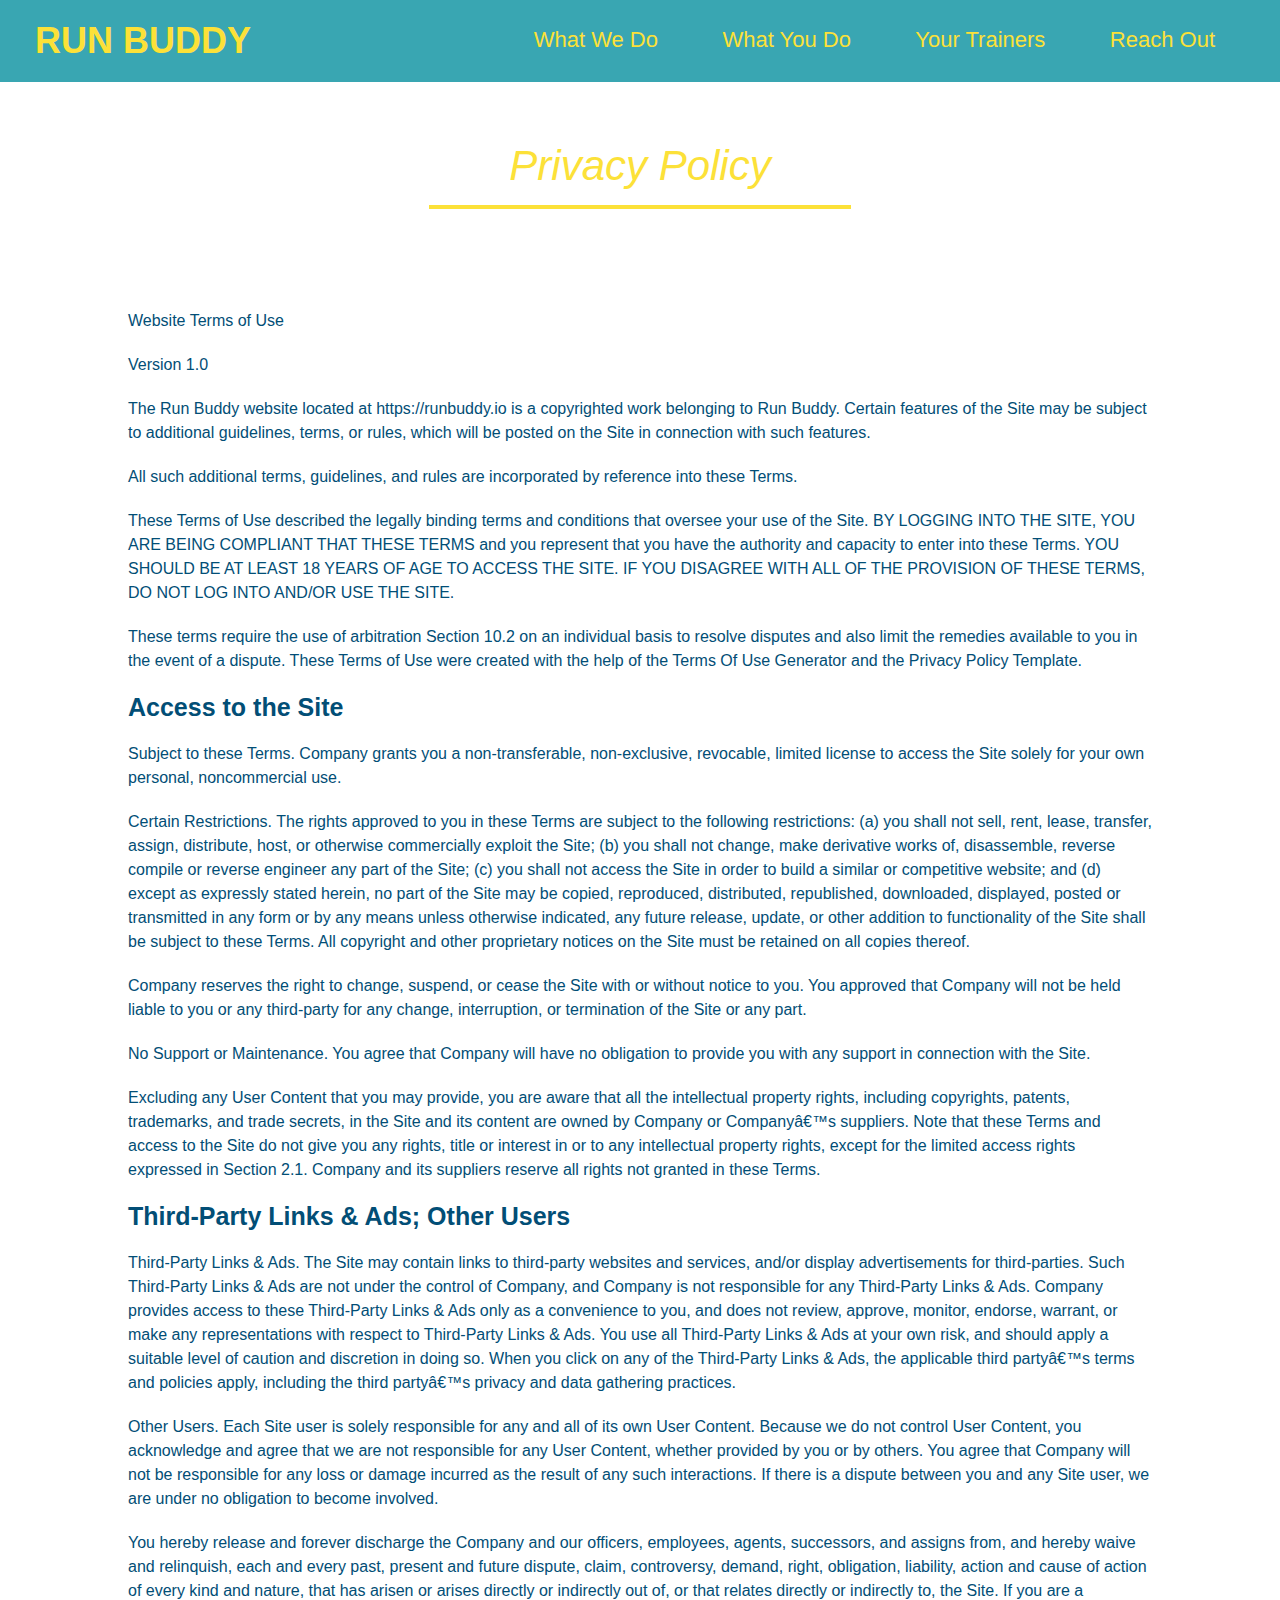
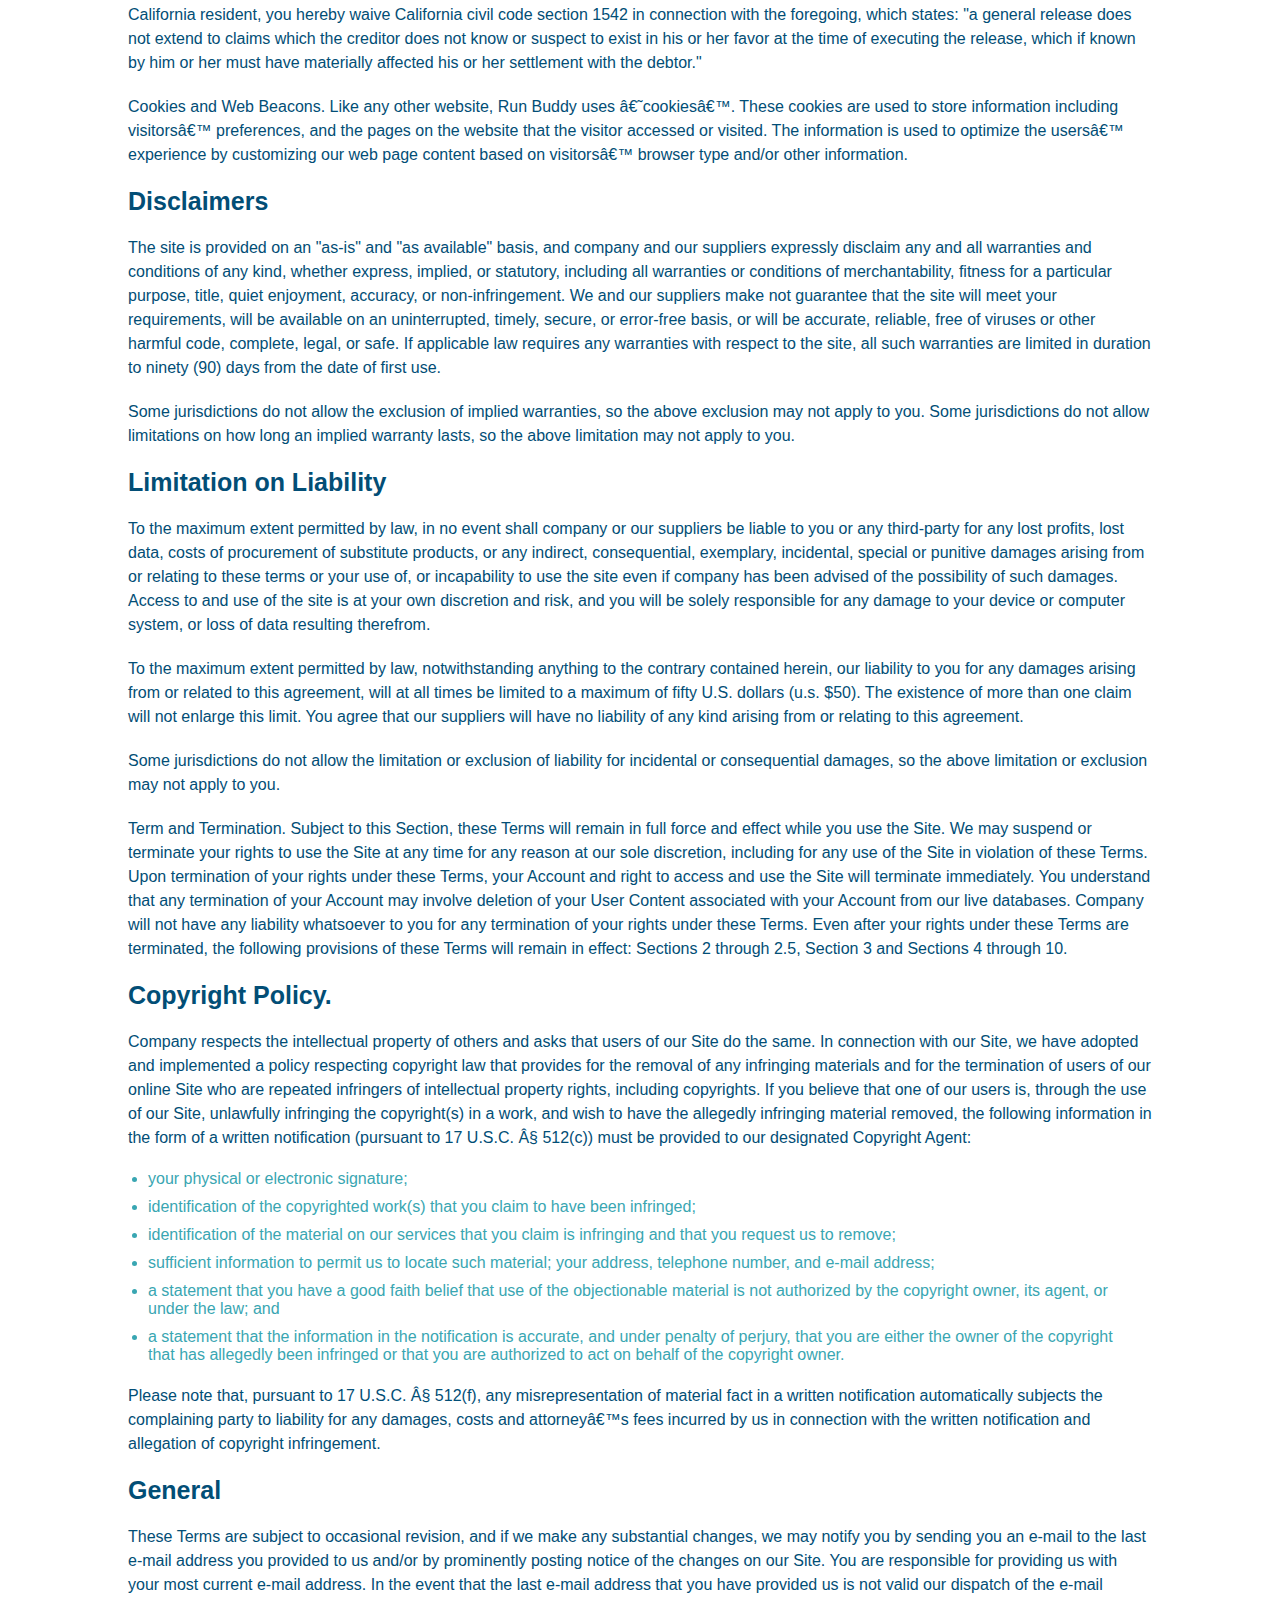
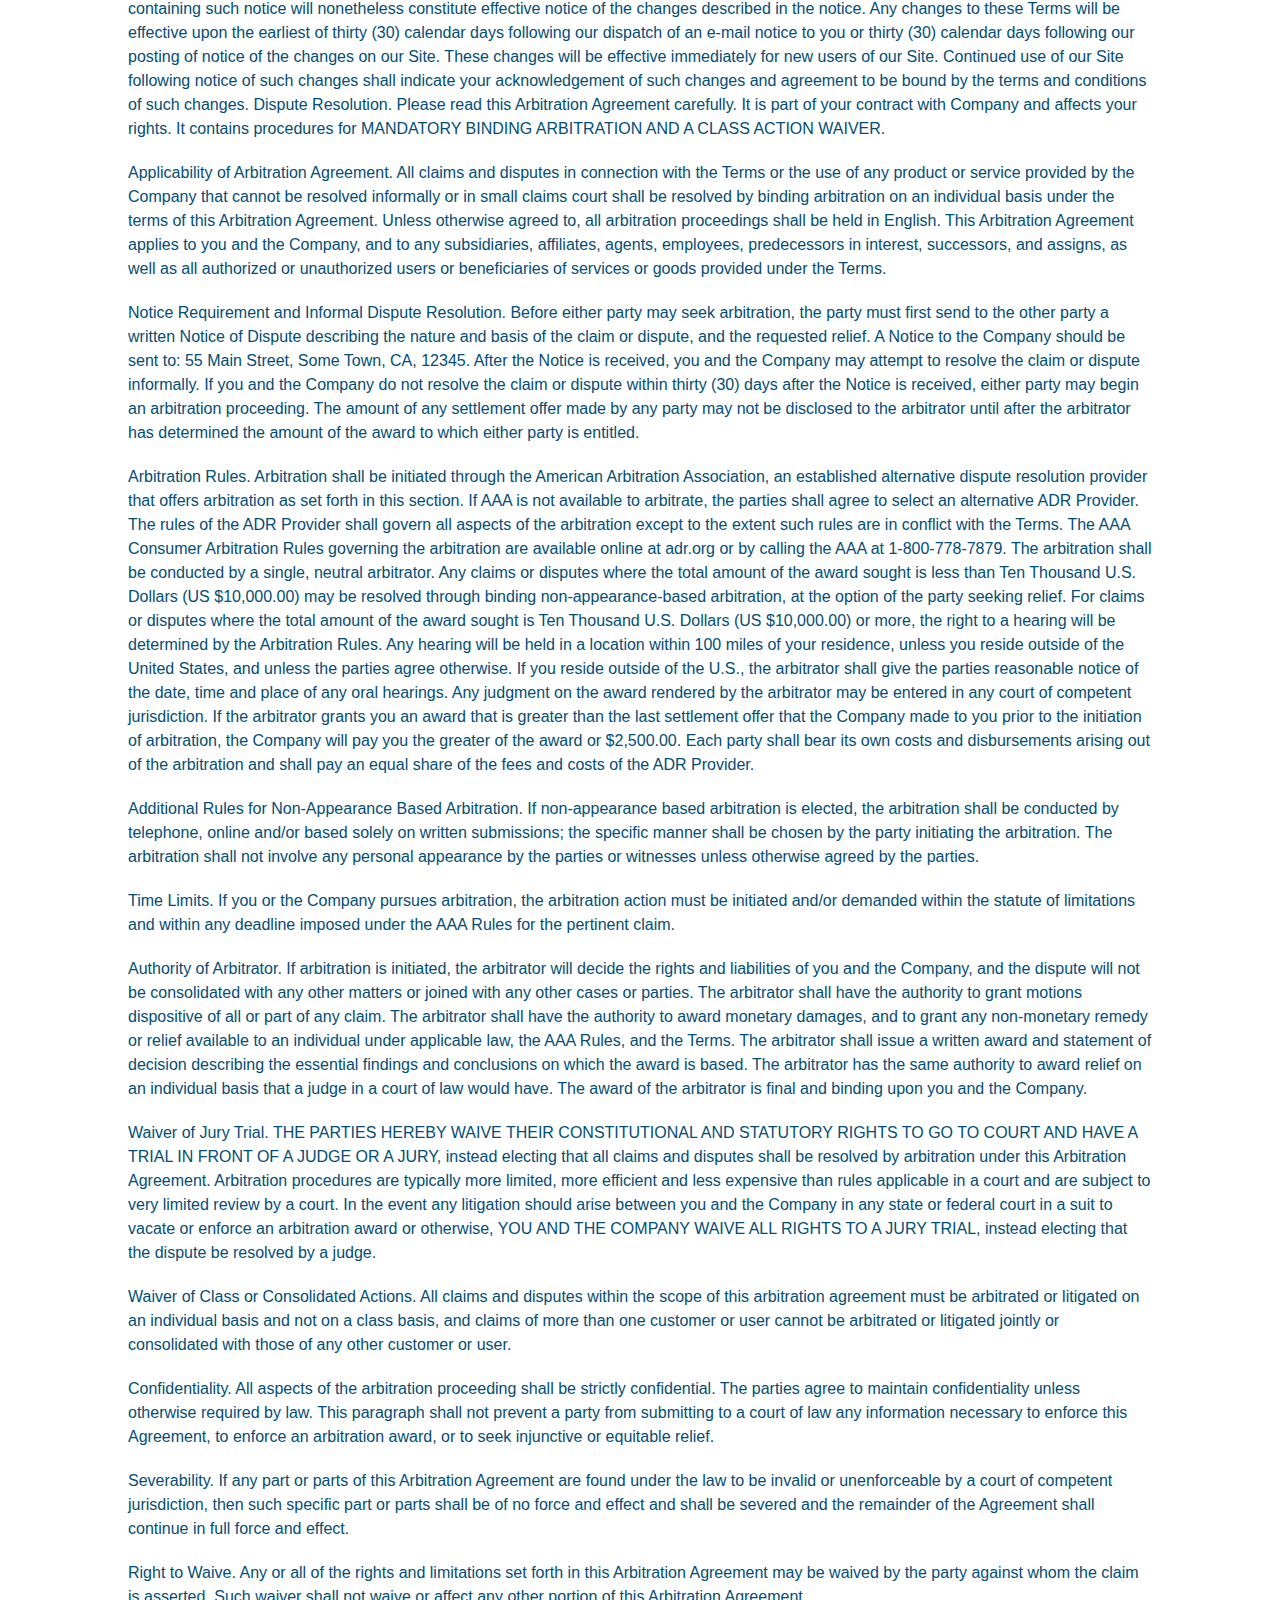
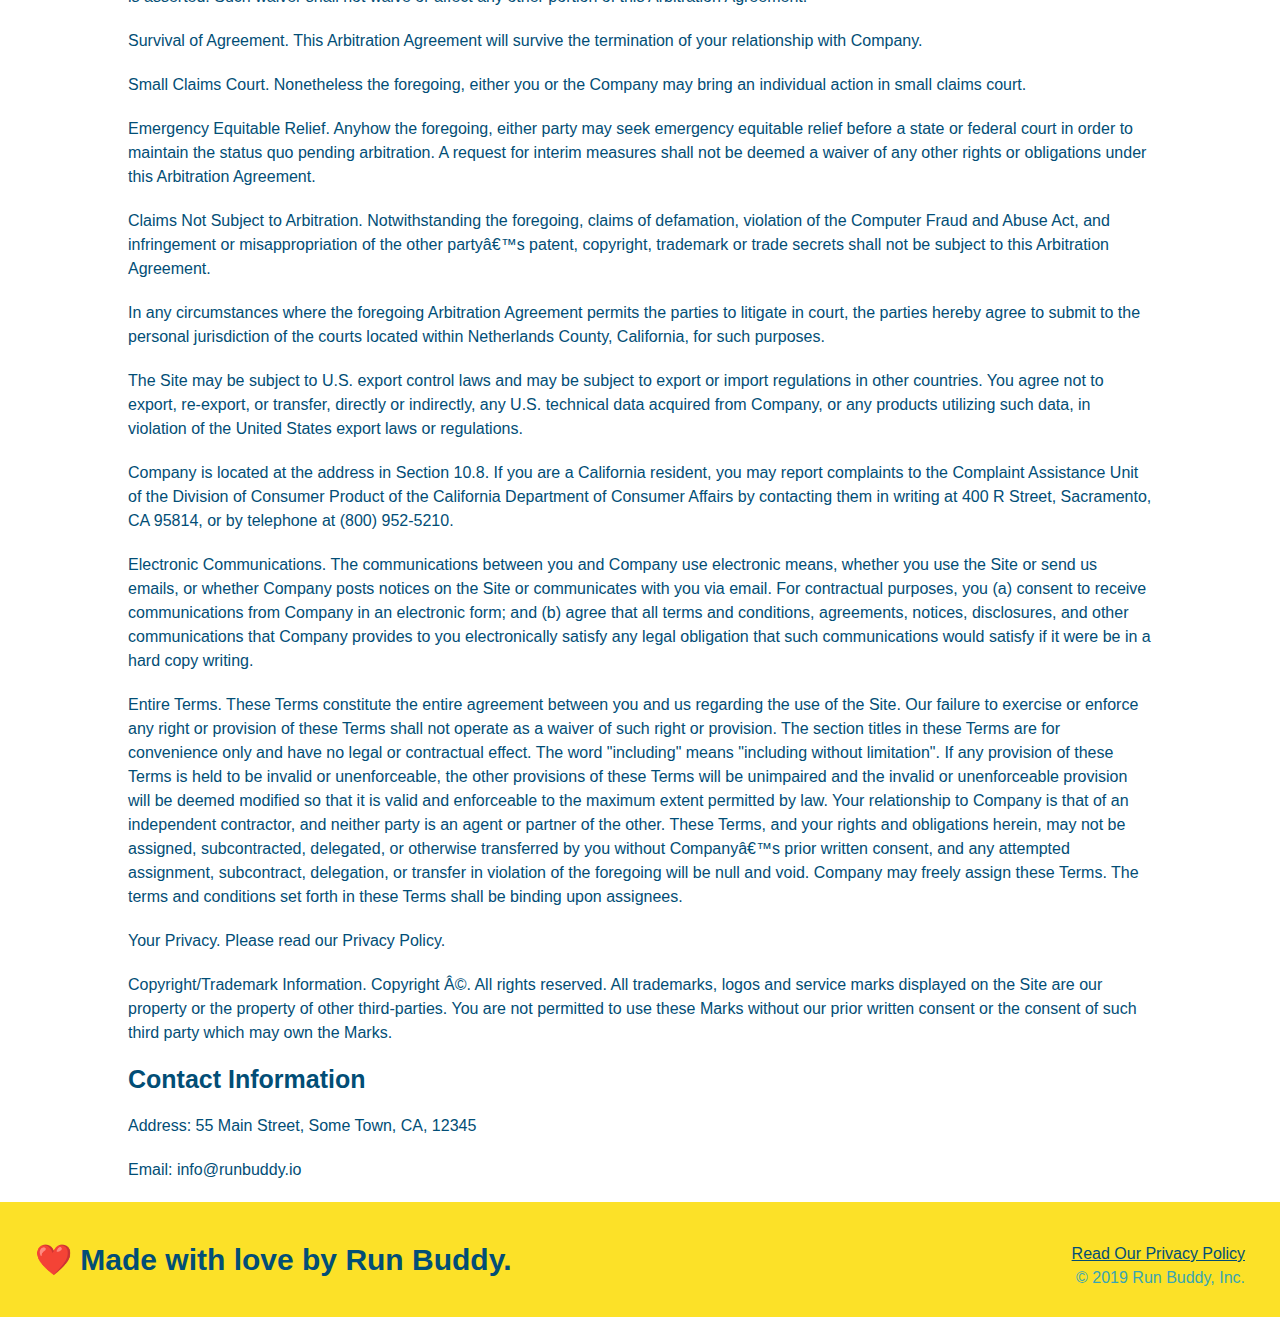
==== privacy-policy.html @ 35a227bb "Privacy Policy" ====
<!DOCTYPE html>
<html lang="en">
    <head>
        <meta charset="UTF-8" />
        <title>Privacy Policy - Run Buddy</title>
        <link rel="stylesheet" href="style.css" />
        <link rel="stylesheet" href="secondary-styles.css" />
        
    </head>
    <body>
        <header>
            <h1>
                <a href="/">RUN BUDDY</a>
            </h1>
            <nav>
                <!-- Unordered list element -->
                <ul>
                    <!-- List item element-->
                    <li>
                        <!-- Anchor element-->
                        <a href="./index.html#what-we-do">What We Do</a>
                    </li>
                    <li>
                        <a href="./index.html#what-you-do">What You Do</a>
                    </li>
                    <li>
                        <a href="./index.html#your-trainers">Your Trainers</a>
                    </li>
                    <li>
                        <a href="./index.html#reach-out">Reach Out</a>
                    </li>
                </ul>
            </nav>
        </header>

        <section class="hero">
           <h2 class="page-title">
               Privacy Policy
           </h2> 
        </section>

        <article class="secondary-content">
            <p>
                Website Terms of Use
              </p>
        
              <p>
                Version 1.0
              </p>
        
              <p>
                The Run Buddy website located at https://runbuddy.io is a copyrighted work belonging to Run Buddy. Certain
                features of the Site may be subject to additional guidelines, terms, or rules, which will be posted on the Site
                in connection with such features.
              </p>
        
              <p>
                All such additional terms, guidelines, and rules are incorporated by reference into these Terms.
              </p>
        
              <p>
                These Terms of Use described the legally binding terms and conditions that oversee your use of the Site. BY
                LOGGING INTO THE SITE, YOU ARE BEING COMPLIANT THAT THESE TERMS and you represent that you have the authority
                and capacity to enter into these Terms. YOU SHOULD BE AT LEAST 18 YEARS OF AGE TO ACCESS THE SITE. IF YOU
                DISAGREE WITH ALL OF THE PROVISION OF THESE TERMS, DO NOT LOG INTO AND/OR USE THE SITE.
              </p>
        
              <p>
                These terms require the use of arbitration Section 10.2 on an individual basis to resolve disputes and also
                limit the remedies available to you in the event of a dispute. These Terms of Use were created with the help of
                the Terms Of Use Generator and the Privacy Policy Template.
              </p>
        
              <h3>
                Access to the Site
              </h3>
        
              <p>
                Subject to these Terms. Company grants you a non-transferable, non-exclusive, revocable, limited license to
                access the Site solely for your own personal, noncommercial use.
              </p>
        
              <p>
                Certain Restrictions. The rights approved to you in these Terms are subject to the following restrictions: (a)
                you shall not sell, rent, lease, transfer, assign, distribute, host, or otherwise commercially exploit the Site;
                (b) you shall not change, make derivative works of, disassemble, reverse compile or reverse engineer any part of
                the Site; (c) you shall not access the Site in order to build a similar or competitive website; and (d) except
                as expressly stated herein, no part of the Site may be copied, reproduced, distributed, republished, downloaded,
                displayed, posted or transmitted in any form or by any means unless otherwise indicated, any future release,
                update, or other addition to functionality of the Site shall be subject to these Terms. All copyright and other
                proprietary notices on the Site must be retained on all copies thereof.
              </p>
        
              <p>
                Company reserves the right to change, suspend, or cease the Site with or without notice to you. You approved
                that Company will not be held liable to you or any third-party for any change, interruption, or termination of
                the Site or any part.
              </p>
        
              <p>
                No Support or Maintenance. You agree that Company will have no obligation to provide you with any support in
                connection with the Site.
              </p>
        
              <p>
                Excluding any User Content that you may provide, you are aware that all the intellectual property rights,
                including copyrights, patents, trademarks, and trade secrets, in the Site and its content are owned by Company
                or Companyâ€™s suppliers. Note that these Terms and access to the Site do not give you any rights, title or
                interest in or to any intellectual property rights, except for the limited access rights expressed in Section
                2.1. Company and its suppliers reserve all rights not granted in these Terms.
              </p>
        
              <h3>
                Third-Party Links & Ads; Other Users
              </h3>
        
              <p>
                Third-Party Links & Ads. The Site may contain links to third-party websites and services, and/or display
                advertisements for third-parties. Such Third-Party Links & Ads are not under the control of Company, and Company
                is not responsible for any Third-Party Links & Ads. Company provides access to these Third-Party Links & Ads
                only as a convenience to you, and does not review, approve, monitor, endorse, warrant, or make any
                representations with respect to Third-Party Links & Ads. You use all Third-Party Links & Ads at your own risk,
                and should apply a suitable level of caution and discretion in doing so. When you click on any of the
                Third-Party Links & Ads, the applicable third partyâ€™s terms and policies apply, including the third partyâ€™s
                privacy and data gathering practices.
              </p>
        
              <p>
                Other Users. Each Site user is solely responsible for any and all of its own User Content. Because we do not
                control User Content, you acknowledge and agree that we are not responsible for any User Content, whether
                provided by you or by others. You agree that Company will not be responsible for any loss or damage incurred as
                the result of any such interactions. If there is a dispute between you and any Site user, we are under no
                obligation to become involved.
              </p>
        
              <p>
                You hereby release and forever discharge the Company and our officers, employees, agents, successors, and
                assigns from, and hereby waive and relinquish, each and every past, present and future dispute, claim,
                controversy, demand, right, obligation, liability, action and cause of action of every kind and nature, that has
                arisen or arises directly or indirectly out of, or that relates directly or indirectly to, the Site. If you are
                a California resident, you hereby waive California civil code section 1542 in connection with the foregoing,
                which states: "a general release does not extend to claims which the creditor does not know or suspect to exist
                in his or her favor at the time of executing the release, which if known by him or her must have materially
                affected his or her settlement with the debtor."
              </p>
        
              <p>
                Cookies and Web Beacons. Like any other website, Run Buddy uses â€˜cookiesâ€™. These cookies are used to store
                information including visitorsâ€™ preferences, and the pages on the website that the visitor accessed or visited.
                The information is used to optimize the usersâ€™ experience by customizing our web page content based on visitorsâ€™
                browser type and/or other information.
              </p>
        
              <h3>
                Disclaimers
              </h3>
        
              <p>
                The site is provided on an "as-is" and "as available" basis, and company and our suppliers expressly disclaim
                any and all warranties and conditions of any kind, whether express, implied, or statutory, including all
                warranties or conditions of merchantability, fitness for a particular purpose, title, quiet enjoyment, accuracy,
                or non-infringement. We and our suppliers make not guarantee that the site will meet your requirements, will be
                available on an uninterrupted, timely, secure, or error-free basis, or will be accurate, reliable, free of
                viruses or other harmful code, complete, legal, or safe. If applicable law requires any warranties with respect
                to the site, all such warranties are limited in duration to ninety (90) days from the date of first use.
              </p>
        
              <p>
                Some jurisdictions do not allow the exclusion of implied warranties, so the above exclusion may not apply to
                you. Some jurisdictions do not allow limitations on how long an implied warranty lasts, so the above limitation
                may not apply to you.
              </p>
        
              <h3>
                Limitation on Liability
              </h3>
        
              <p>
                To the maximum extent permitted by law, in no event shall company or our suppliers be liable to you or any
                third-party for any lost profits, lost data, costs of procurement of substitute products, or any indirect,
                consequential, exemplary, incidental, special or punitive damages arising from or relating to these terms or
                your use of, or incapability to use the site even if company has been advised of the possibility of such
                damages. Access to and use of the site is at your own discretion and risk, and you will be solely responsible
                for any damage to your device or computer system, or loss of data resulting therefrom.
              </p>
        
              <p>
                To the maximum extent permitted by law, notwithstanding anything to the contrary contained herein, our liability
                to you for any damages arising from or related to this agreement, will at all times be limited to a maximum of
                fifty U.S. dollars (u.s. $50). The existence of more than one claim will not enlarge this limit. You agree that
                our suppliers will have no liability of any kind arising from or relating to this agreement.
              </p>
        
              <p>
                Some jurisdictions do not allow the limitation or exclusion of liability for incidental or consequential
                damages, so the above limitation or exclusion may not apply to you.
              </p>
        
              <p>
                Term and Termination. Subject to this Section, these Terms will remain in full force and effect while you use
                the Site. We may suspend or terminate your rights to use the Site at any time for any reason at our sole
                discretion, including for any use of the Site in violation of these Terms. Upon termination of your rights under
                these Terms, your Account and right to access and use the Site will terminate immediately. You understand that
                any termination of your Account may involve deletion of your User Content associated with your Account from our
                live databases. Company will not have any liability whatsoever to you for any termination of your rights under
                these Terms. Even after your rights under these Terms are terminated, the following provisions of these Terms
                will remain in effect: Sections 2 through 2.5, Section 3 and Sections 4 through 10.
              </p>
        
              <h3>
                Copyright Policy.
              </h3>
        
              <p>
                Company respects the intellectual property of others and asks that users of our Site do the same. In connection
                with our Site, we have adopted and implemented a policy respecting copyright law that provides for the removal
                of any infringing materials and for the termination of users of our online Site who are repeated infringers of
                intellectual property rights, including copyrights. If you believe that one of our users is, through the use of
                our Site, unlawfully infringing the copyright(s) in a work, and wish to have the allegedly infringing material
                removed, the following information in the form of a written notification (pursuant to 17 U.S.C. Â§ 512(c)) must
                be provided to our designated Copyright Agent:
              </p>
        
              <ul>
                <li>
                  your physical or electronic signature;
                </li>
                <li>
                  identification of the copyrighted work(s) that you claim to have been infringed;
                </li>
                <li>
                  identification of the material on our services that you claim is infringing and that you request us to remove;
                </li>
                <li>
                  sufficient information to permit us to locate such material; your address, telephone number, and e-mail
                  address;
                </li>
                <li>
                  a statement that you have a good faith belief that use of the objectionable material is not authorized by the
                  copyright owner, its agent, or under the law; and
                </li>
                <li>
                  a statement that the information in the notification is accurate, and under penalty of perjury, that you are
                  either the owner of the copyright that has allegedly been infringed or that you are authorized to act on
                  behalf of the copyright owner.
                </li>
              </ul>
        
              <p>
                Please note that, pursuant to 17 U.S.C. Â§ 512(f), any misrepresentation of material fact in a written
                notification automatically subjects the complaining party to liability for any damages, costs and attorneyâ€™s
                fees incurred by us in connection with the written notification and allegation of copyright infringement.
              </p>
        
              <h3>
                General
              </h3>
        
              <p>
                These Terms are subject to occasional revision, and if we make any substantial changes, we may notify you by
                sending you an e-mail to the last e-mail address you provided to us and/or by prominently posting notice of the
                changes on our Site. You are responsible for providing us with your most current e-mail address. In the event
                that the last e-mail address that you have provided us is not valid our dispatch of the e-mail containing such
                notice will nonetheless constitute effective notice of the changes described in the notice. Any changes to these
                Terms will be effective upon the earliest of thirty (30) calendar days following our dispatch of an e-mail
                notice to you or thirty (30) calendar days following our posting of notice of the changes on our Site. These
                changes will be effective immediately for new users of our Site. Continued use of our Site following notice of
                such changes shall indicate your acknowledgement of such changes and agreement to be bound by the terms and
                conditions of such changes. Dispute Resolution. Please read this Arbitration Agreement carefully. It is part of
                your contract with Company and affects your rights. It contains procedures for MANDATORY BINDING ARBITRATION AND
                A CLASS ACTION WAIVER.
              </p>
        
              <p>
                Applicability of Arbitration Agreement. All claims and disputes in connection with the Terms or the use of any
                product or service provided by the Company that cannot be resolved informally or in small claims court shall be
                resolved by binding arbitration on an individual basis under the terms of this Arbitration Agreement. Unless
                otherwise agreed to, all arbitration proceedings shall be held in English. This Arbitration Agreement applies to
                you and the Company, and to any subsidiaries, affiliates, agents, employees, predecessors in interest,
                successors, and assigns, as well as all authorized or unauthorized users or beneficiaries of services or goods
                provided under the Terms.
              </p>
        
              <p>
                Notice Requirement and Informal Dispute Resolution. Before either party may seek arbitration, the party must
                first send to the other party a written Notice of Dispute describing the nature and basis of the claim or
                dispute, and the requested relief. A Notice to the Company should be sent to: 55 Main Street, Some Town, CA,
                12345. After the Notice is received, you and the Company may attempt to resolve the claim or dispute informally.
                If you and the Company do not resolve the claim or dispute within thirty (30) days after the Notice is received,
                either party may begin an arbitration proceeding. The amount of any settlement offer made by any party may not
                be disclosed to the arbitrator until after the arbitrator has determined the amount of the award to which either
                party is entitled.
              </p>
        
              <p>
                Arbitration Rules. Arbitration shall be initiated through the American Arbitration Association, an established
                alternative dispute resolution provider that offers arbitration as set forth in this section. If AAA is not
                available to arbitrate, the parties shall agree to select an alternative ADR Provider. The rules of the ADR
                Provider shall govern all aspects of the arbitration except to the extent such rules are in conflict with the
                Terms. The AAA Consumer Arbitration Rules governing the arbitration are available online at adr.org or by
                calling the AAA at 1-800-778-7879. The arbitration shall be conducted by a single, neutral arbitrator. Any
                claims or disputes where the total amount of the award sought is less than Ten Thousand U.S. Dollars (US
                $10,000.00) may be resolved through binding non-appearance-based arbitration, at the option of the party seeking
                relief. For claims or disputes where the total amount of the award sought is Ten Thousand U.S. Dollars (US
                $10,000.00) or more, the right to a hearing will be determined by the Arbitration Rules. Any hearing will be
                held in a location within 100 miles of your residence, unless you reside outside of the United States, and
                unless the parties agree otherwise. If you reside outside of the U.S., the arbitrator shall give the parties
                reasonable notice of the date, time and place of any oral hearings. Any judgment on the award rendered by the
                arbitrator may be entered in any court of competent jurisdiction. If the arbitrator grants you an award that is
                greater than the last settlement offer that the Company made to you prior to the initiation of arbitration, the
                Company will pay you the greater of the award or $2,500.00. Each party shall bear its own costs and
                disbursements arising out of the arbitration and shall pay an equal share of the fees and costs of the ADR
                Provider.
              </p>
        
              <p>
                Additional Rules for Non-Appearance Based Arbitration. If non-appearance based arbitration is elected, the
                arbitration shall be conducted by telephone, online and/or based solely on written submissions; the specific
                manner shall be chosen by the party initiating the arbitration. The arbitration shall not involve any personal
                appearance by the parties or witnesses unless otherwise agreed by the parties.
              </p>
        
              <p>
                Time Limits. If you or the Company pursues arbitration, the arbitration action must be initiated and/or demanded
                within the statute of limitations and within any deadline imposed under the AAA Rules for the pertinent claim.
              </p>
        
              <p>
                Authority of Arbitrator. If arbitration is initiated, the arbitrator will decide the rights and liabilities of
                you and the Company, and the dispute will not be consolidated with any other matters or joined with any other
                cases or parties. The arbitrator shall have the authority to grant motions dispositive of all or part of any
                claim. The arbitrator shall have the authority to award monetary damages, and to grant any non-monetary remedy
                or relief available to an individual under applicable law, the AAA Rules, and the Terms. The arbitrator shall
                issue a written award and statement of decision describing the essential findings and conclusions on which the
                award is based. The arbitrator has the same authority to award relief on an individual basis that a judge in a
                court of law would have. The award of the arbitrator is final and binding upon you and the Company.
              </p>
        
              <p>
                Waiver of Jury Trial. THE PARTIES HEREBY WAIVE THEIR CONSTITUTIONAL AND STATUTORY RIGHTS TO GO TO COURT AND HAVE
                A TRIAL IN FRONT OF A JUDGE OR A JURY, instead electing that all claims and disputes shall be resolved by
                arbitration under this Arbitration Agreement. Arbitration procedures are typically more limited, more efficient
                and less expensive than rules applicable in a court and are subject to very limited review by a court. In the
                event any litigation should arise between you and the Company in any state or federal court in a suit to vacate
                or enforce an arbitration award or otherwise, YOU AND THE COMPANY WAIVE ALL RIGHTS TO A JURY TRIAL, instead
                electing that the dispute be resolved by a judge.
              </p>
        
              <p>
                Waiver of Class or Consolidated Actions. All claims and disputes within the scope of this arbitration agreement
                must be arbitrated or litigated on an individual basis and not on a class basis, and claims of more than one
                customer or user cannot be arbitrated or litigated jointly or consolidated with those of any other customer or
                user.
              </p>
        
              <p>
                Confidentiality. All aspects of the arbitration proceeding shall be strictly confidential. The parties agree to
                maintain confidentiality unless otherwise required by law. This paragraph shall not prevent a party from
                submitting to a court of law any information necessary to enforce this Agreement, to enforce an arbitration
                award, or to seek injunctive or equitable relief.
              </p>
        
              <p>
                Severability. If any part or parts of this Arbitration Agreement are found under the law to be invalid or
                unenforceable by a court of competent jurisdiction, then such specific part or parts shall be of no force and
                effect and shall be severed and the remainder of the Agreement shall continue in full force and effect.
              </p>
        
              <p>
                Right to Waive. Any or all of the rights and limitations set forth in this Arbitration Agreement may be waived
                by the party against whom the claim is asserted. Such waiver shall not waive or affect any other portion of this
                Arbitration Agreement.
              </p>
        
              <p>
                Survival of Agreement. This Arbitration Agreement will survive the termination of your relationship with
                Company.
              </p>
        
              <p>
                Small Claims Court. Nonetheless the foregoing, either you or the Company may bring an individual action in small
                claims court.
              </p>
        
              <p>
                Emergency Equitable Relief. Anyhow the foregoing, either party may seek emergency equitable relief before a
                state or federal court in order to maintain the status quo pending arbitration. A request for interim measures
                shall not be deemed a waiver of any other rights or obligations under this Arbitration Agreement.
              </p>
        
              <p>
                Claims Not Subject to Arbitration. Notwithstanding the foregoing, claims of defamation, violation of the
                Computer Fraud and Abuse Act, and infringement or misappropriation of the other partyâ€™s patent, copyright,
                trademark or trade secrets shall not be subject to this Arbitration Agreement.
              </p>
        
              <p>
                In any circumstances where the foregoing Arbitration Agreement permits the parties to litigate in court, the
                parties hereby agree to submit to the personal jurisdiction of the courts located within Netherlands County,
                California, for such purposes.
              </p>
        
              <p>
                The Site may be subject to U.S. export control laws and may be subject to export or import regulations in other
                countries. You agree not to export, re-export, or transfer, directly or indirectly, any U.S. technical data
                acquired from Company, or any products utilizing such data, in violation of the United States export laws or
                regulations.
              </p>
        
              <p>
                Company is located at the address in Section 10.8. If you are a California resident, you may report complaints
                to the Complaint Assistance Unit of the Division of Consumer Product of the California Department of Consumer
                Affairs by contacting them in writing at 400 R Street, Sacramento, CA 95814, or by telephone at (800) 952-5210.
              </p>
        
              <p>
                Electronic Communications. The communications between you and Company use electronic means, whether you use the
                Site or send us emails, or whether Company posts notices on the Site or communicates with you via email. For
                contractual purposes, you (a) consent to receive communications from Company in an electronic form; and (b)
                agree that all terms and conditions, agreements, notices, disclosures, and other communications that Company
                provides to you electronically satisfy any legal obligation that such communications would satisfy if it were be
                in a hard copy writing.
              </p>
        
              <p>
                Entire Terms. These Terms constitute the entire agreement between you and us regarding the use of the Site. Our
                failure to exercise or enforce any right or provision of these Terms shall not operate as a waiver of such right
                or provision. The section titles in these Terms are for convenience only and have no legal or contractual
                effect. The word "including" means "including without limitation". If any provision of these Terms is held to be
                invalid or unenforceable, the other provisions of these Terms will be unimpaired and the invalid or
                unenforceable provision will be deemed modified so that it is valid and enforceable to the maximum extent
                permitted by law. Your relationship to Company is that of an independent contractor, and neither party is an
                agent or partner of the other. These Terms, and your rights and obligations herein, may not be assigned,
                subcontracted, delegated, or otherwise transferred by you without Companyâ€™s prior written consent, and any
                attempted assignment, subcontract, delegation, or transfer in violation of the foregoing will be null and void.
                Company may freely assign these Terms. The terms and conditions set forth in these Terms shall be binding upon
                assignees.
              </p>
        
              <p>
                Your Privacy. Please read our Privacy Policy.
              </p>
        
              <p>
                Copyright/Trademark Information. Copyright Â©. All rights reserved. All trademarks, logos and service marks
                displayed on the Site are our property or the property of other third-parties. You are not permitted to use
                these Marks without our prior written consent or the consent of such third party which may own the Marks.
              </p>
        
              <h3>
                Contact Information
              </h3>
        
              <p>
                Address: 55 Main Street, Some Town, CA, 12345
              </p>
        
              <p>
                Email: info@runbuddy.io
              </p>

        </article>

        <footer>
            <h2>❤️ Made with love by Run Buddy. </h2>
            <div>
                <a href="#">Read Our Privacy Policy</a><br />
                &copy; 2019 Run Buddy, Inc.
            </div>
        </footer>
    </body>
</html>
---- style.css ----
* {
    margin: 0;
    padding: 0;
    box-sizing: border-box;
}

body {
    /* more on this crazy alphanumerical value in a minute!*/
    color: #39a6b2;
    font-family: Helvetica, Arial,sans-serif;
}

/* apply styles to <header> */
header {
    padding: 20px 35px;
    background-color: #39a6b2;
}

header h1 {
    font-weight: bold;
    font-size: 36px;
    color: #fce138;
    margin: 0;
    display: inline;
}

header a {
    text-decoration: none;
    color: #fce138;
}

header nav {
    float: right;
    margin: 7px 0;
}

header nav ul li {
    display: inline;
}

header nav ul li a {
    margin: 0 30px;
    font-weight: lighter;
    font-size: 22px;
}

footer {
    background: #fce128;
    width: 100%;
    padding: 40px 35px;
}

footer h2 {
    display: inline;
    color: #024e76;
    font-size: 30px;
    margin: 0;
}

footer div {
    float: right;
    line-height: 1.5;
    text-align: right;
}

footer a {
    color: #024e76;
}

section {
    padding: 60px; 
} 
   
/* Hero Sytle Start*/
.hero { 
    background-image: url("../assets/images/hero-bg.jpg");
    height: 600px;
    background-size: cover;
    background-position: center;
    position: relative;
}
 /* Hero Style End*/

.hero-form  {
    color: #024e76;
    background-color: #fce138;
    padding: 20px;
    width: 500px;
    border: 3px solid #024e76;
    position: absolute;
    bottom: 120px;
    right: 140px;
}

.hero-form p {
    margin: 5px 0 15px 0;
}

.hero-form h3 {
    font-size: 24px;
    margin: 0;
}

.form-input {
    border: 1px solid #024e76;
    display: block;
    padding: 7px 15px;
    font-size: 16px;
    color: #024376;
    width: 100%;
    margin-bottom: 15px;
}

.hero-form label {
    margin: 0 5px;
}

.hero-form button {
    color: #fce138;
    background-color: #024e76;
    border: none;
    padding: 10px 20px;
    font-size: 16px;
}

.intro {
    text-align: center;
}

.intro p {
    line-height: 1.7;
    color: #39a6b2;
    width: 80%;
    font-size: 20px;
    margin: 0 auto;
}

.steps {
    text-align: center;
    background: #fce138;
}

.section-title {
    font-size: 55px;
    color: #024e76;
    margin-bottom: 35px;
    padding: 0 100px 20px 100px;
    display: inline-block;
    border-bottom: 3px solid;
}

.primary-border {
    border-color: #fce138;
}

.secondary-border {
    border-color: #39a6b2;
}

.steps div {
    margin-bottom: 80px;
}

.steps img {
    width: 15%;
    margin: 10px 0;
}

.steps h3 {
    color: #024e76;
    font-size: 46px;
    margin-top: 10px;
}

.steps p {
    color: #39a6b2;
    font-size: 23px;
}

.steps span {
    font-size: 38px;
}

.trainers {
    text-align: center;
}

.trainer {
    width: 900px;
    margin: 0 auto 30px auto;
    background: #024e76;
    color: #fce138;
    overflow: auto;
}

.trainer img {
    width: 35%;
    float: left;
}

.trainer-bio {
    padding: 35px;
    float: left;
    width: 65%;
}

.text-left {
    text-align: left;
}

.text-right {
    text-align: right;
}

.trainer-bio h3 {
    font-size: 32px;
    margin-bottom: 8px;
}

.trainer-bio h4 {
    font-weight: lighter;
    font-size: 26px;
    margin-bottom: 25px;
}

.trainer-bio p {
    font-size: 17px;
    line-height: 1.3;
}

/* REACH OUT STYLES START*/
.contact {
    text-align: center;
    background: #024e76;
}

.contact h2 {
    color: #fce138;
}

.contact-info iframe {
    width: 400px;
    height: 400px;
}

.contact-info div {
    width: 410px;
    display: inline-block;
    vertical-align: top;
    text-align: left;
    margin: 30px 0 0 60px;
    color: white;
}

.contact-info h3 {
    color: #fce138;
    font-size: 32px;
}

.contact-info p, 
.contact-info address {
    margin: 20px 0;
    line-height: 1.5;
    font-size: 20px;
    font-style: normal;
}

.contact-info a {
    color: #fce138;
}

/* REACH OUT STYLES END*/
---- secondary-styles.css ----
.hero {
    background-position: bottom;
    height: auto;
    text-align: center;
    margin-bottom: 40px;
}

.page-title {
   color: #fce138; 
   display: inline-block;
   border-bottom: 4px solid #fce138;
   padding: 0 80px 15px 80px;
   font-weight: normal;
   font-size: 42px;
   font-style: italic;
}

.secondary-content {
    width: 80%;
    margin: 0 auto;
    color: #024e76;
}

.secondary-content h3 {
    font-size: 25px;
    margin: 20px 0;
}

.secondary-content p {
    font-size: 16px;
    line-height: 1.5;
    margin: 20px 0;
}

.secondary-content ul {
    margin: 15px 20px;
}

.secondary-content li {
    color: #39a6b2;
    margin: 10px 0;
}
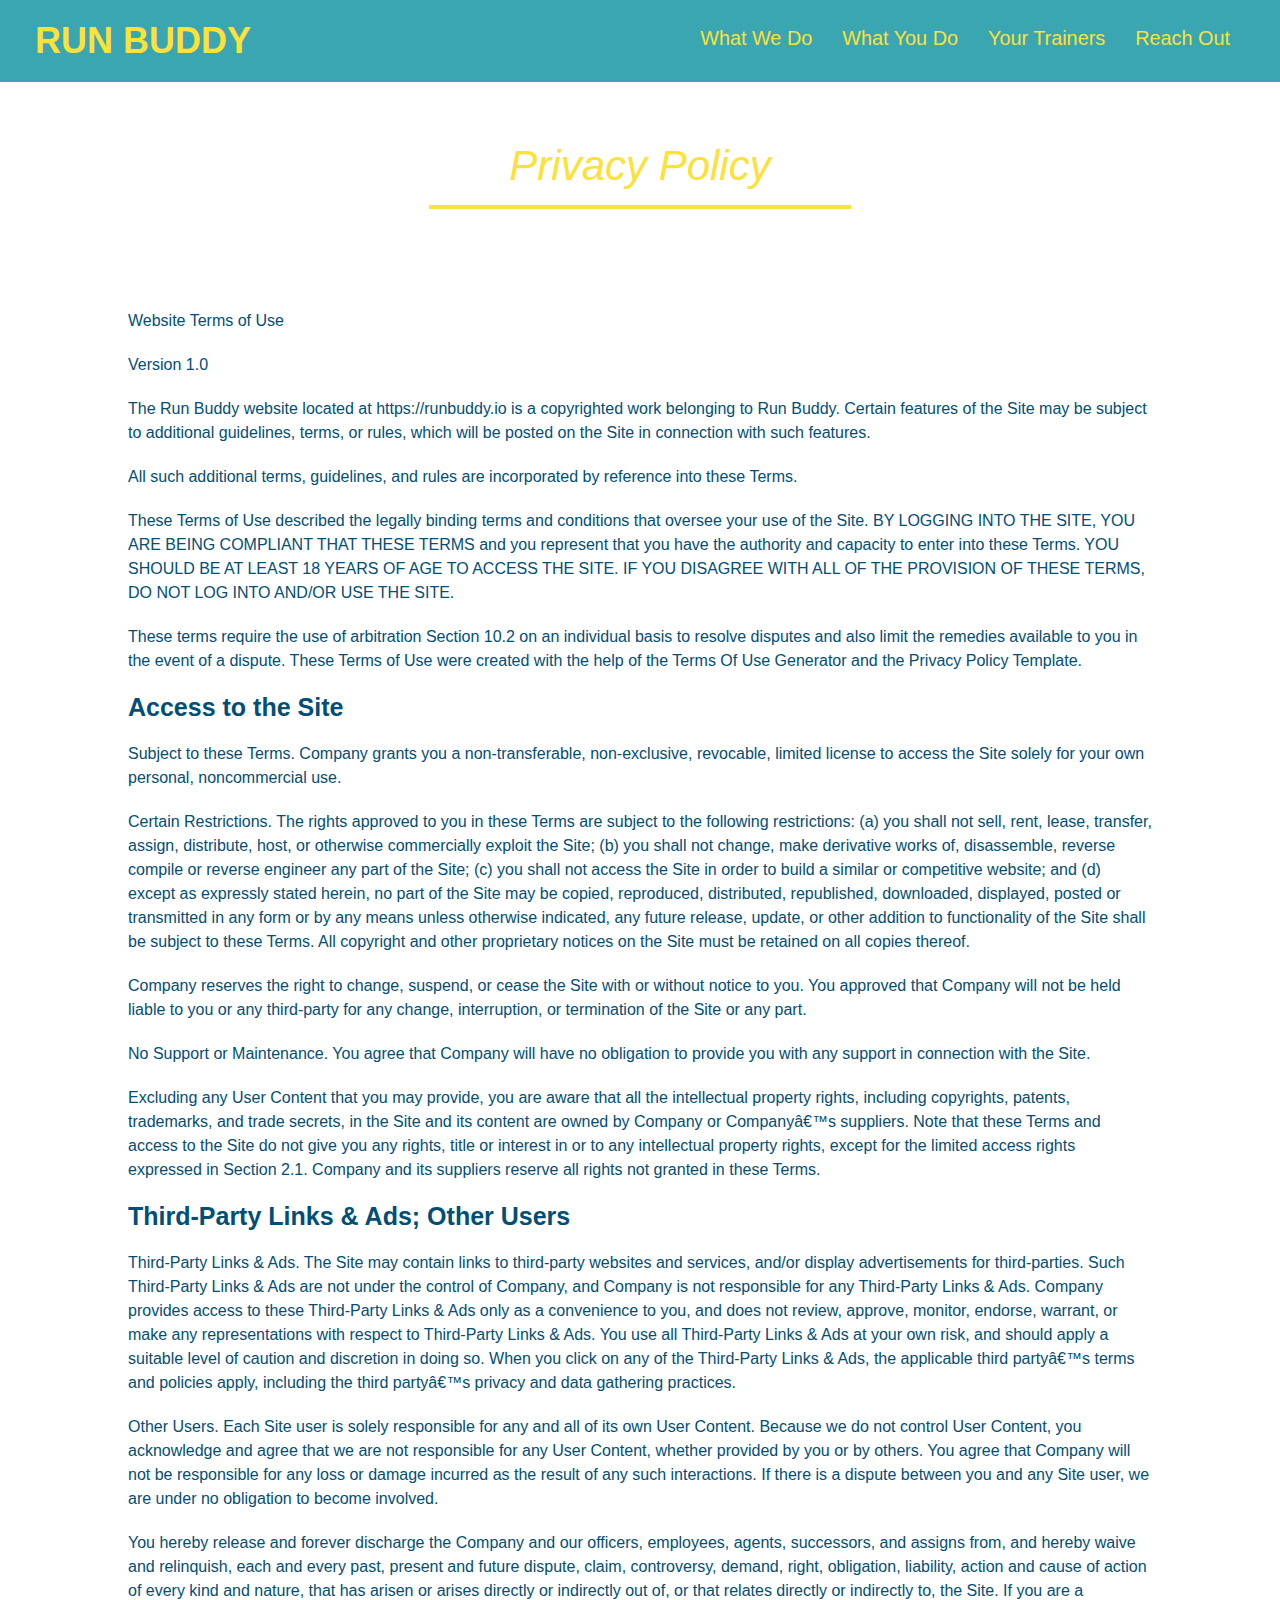
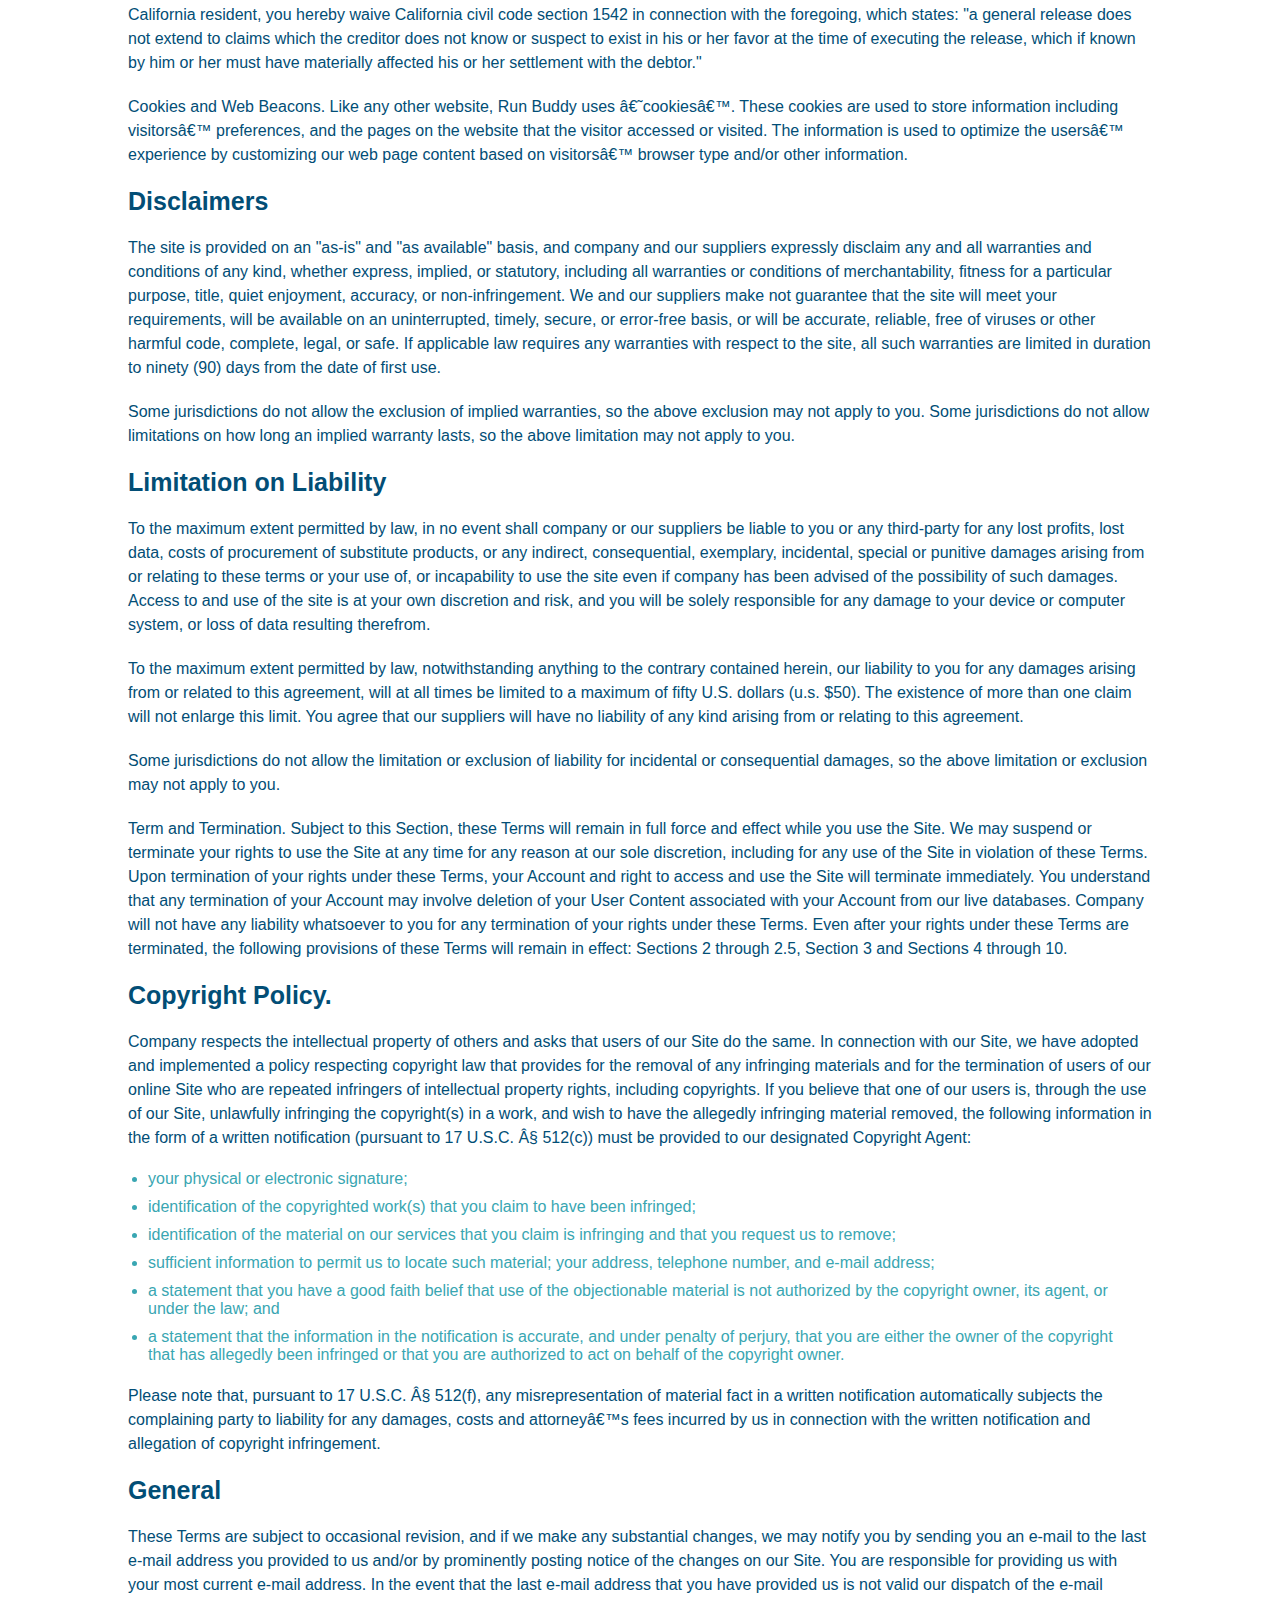
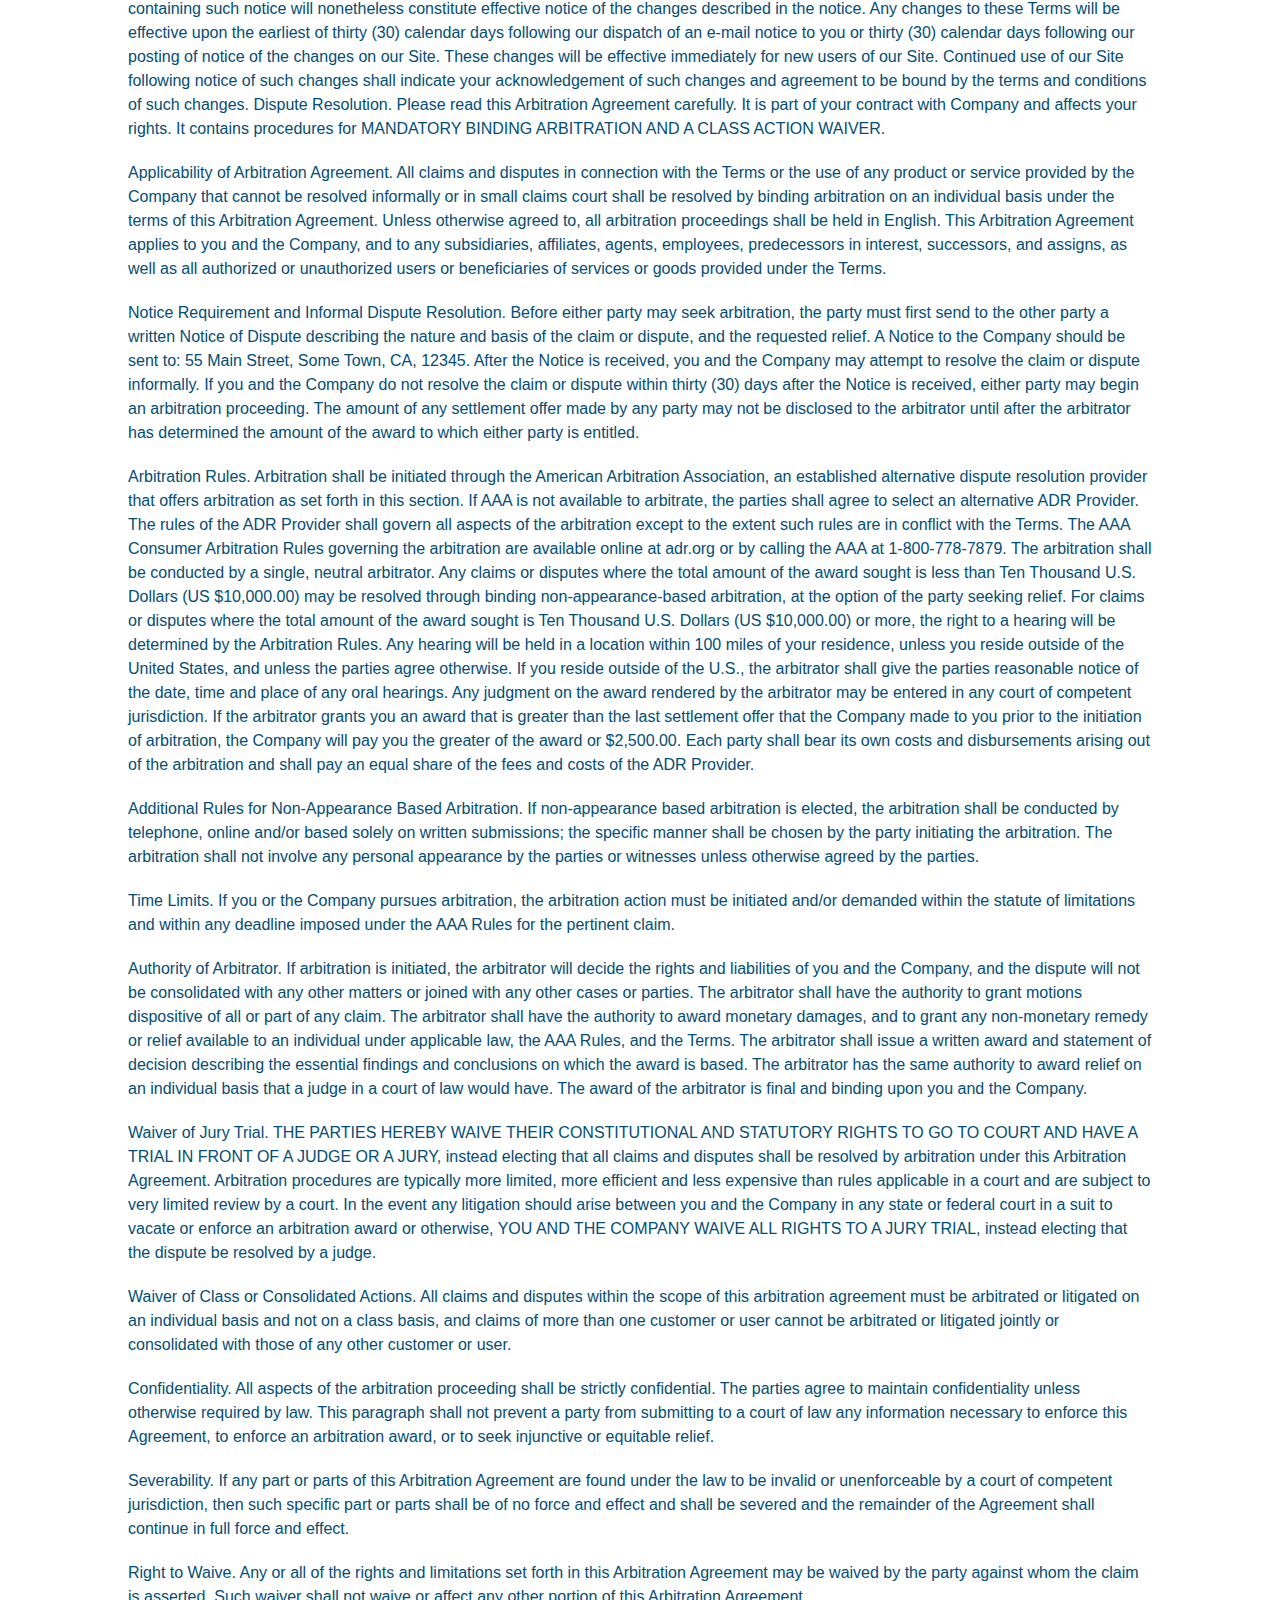
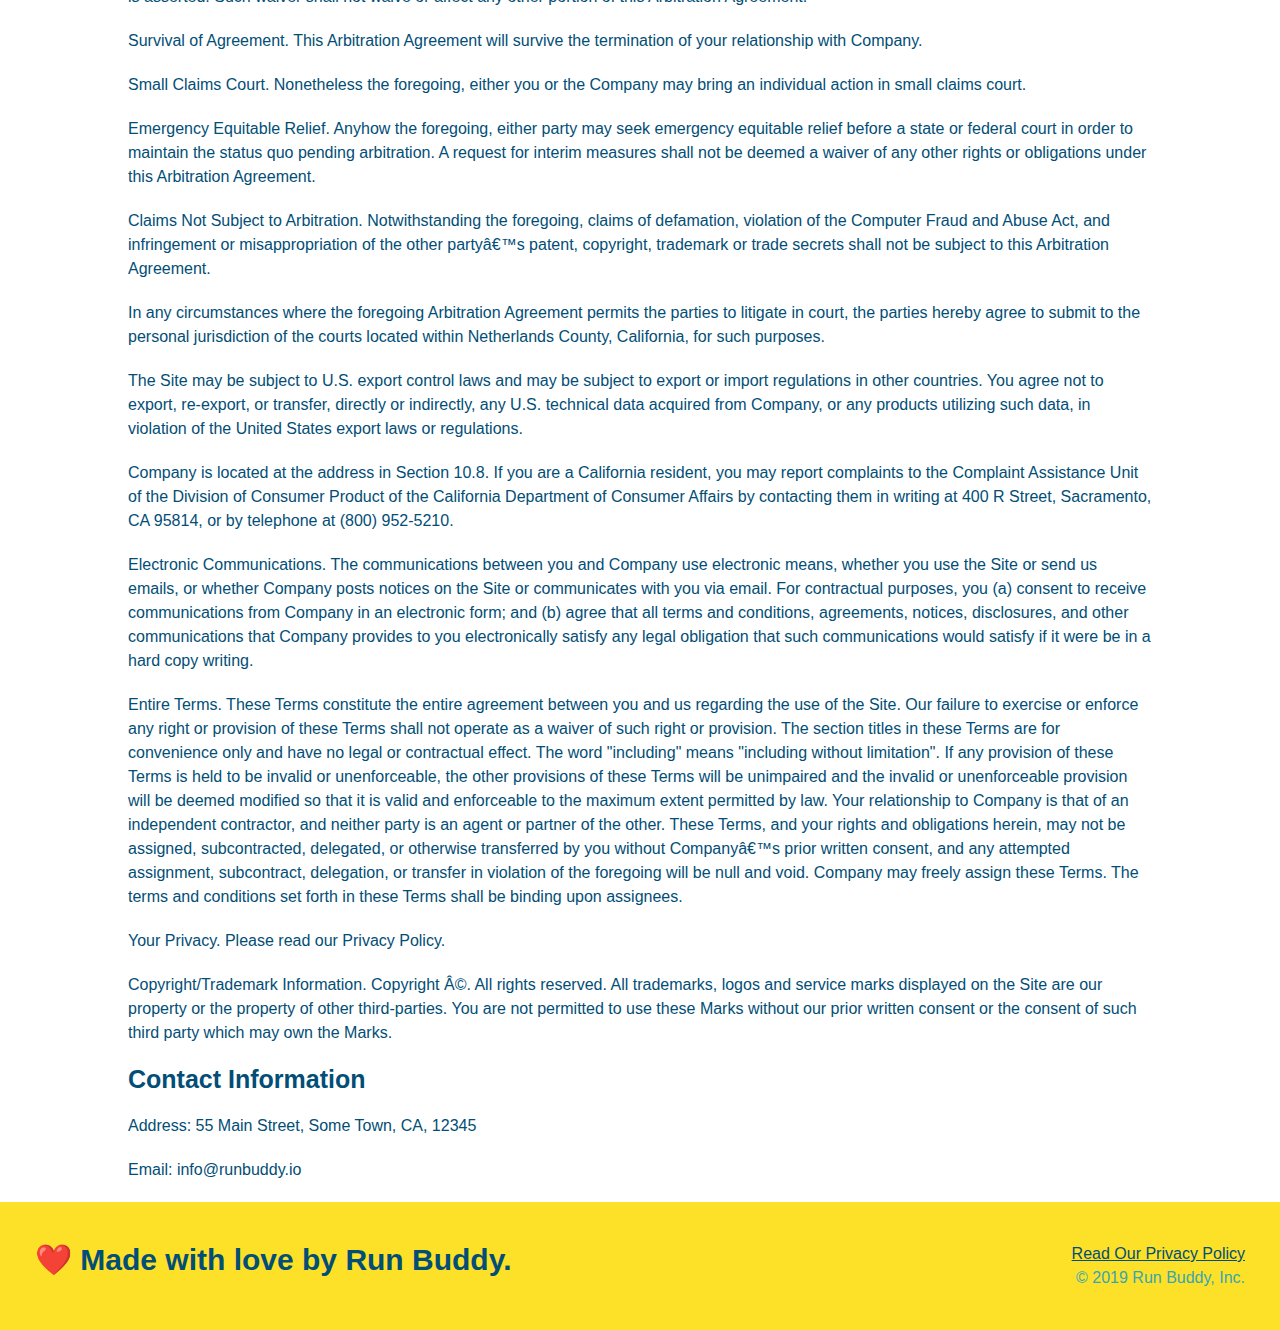
==== commit fb4a722c: "adjustments to media screen" ====
--- a/privacy-policy.html
+++ b/privacy-policy.html
@@ -1,7 +1,7 @@
 <!DOCTYPE html>
 <html lang="en">
     <head>
-        <meta charset="UTF-8" />
+      <meta name="viewport" content="width=device-width, initial-scale=1.0" />
         <title>Privacy Policy - Run Buddy</title>
         <link rel="stylesheet" href="style.css" />
         <link rel="stylesheet" href="secondary-styles.css" />
--- a/style.css
+++ b/style.css
@@ -14,6 +14,9 @@
 header {
     padding: 20px 35px;
     background-color: #39a6b2;
+    display: flex;
+    justify-content: space-between;
+    flex-wrap: wrap;
 }
 
 header h1 {
@@ -21,7 +24,6 @@
     font-size: 36px;
     color: #fce138;
     margin: 0;
-    display: inline;
 }
 
 header a {
@@ -30,35 +32,39 @@
 }
 
 header nav {
-    float: right;
-    margin: 7px 0;
-}
-
-header nav ul li {
-    display: inline;
+margin: 7px 0;
+}
+
+header nav ul {
+    display: flex;
+    flex-wrap: wrap;
+    justify-content: space-between;
+    align-items: center;
+    list-style: none;
 }
 
 header nav ul li a {
-    margin: 0 30px;
+    padding: 10px 15px;
     font-weight: lighter;
-    font-size: 22px;
+    font-size: 1.55vw;
 }
 
 footer {
     background: #fce128;
     width: 100%;
     padding: 40px 35px;
+    justify-content: space-between;
+    flex-wrap: wrap;
+    display: flex;
 }
 
 footer h2 {
-    display: inline;
     color: #024e76;
     font-size: 30px;
     margin: 0;
 }
 
 footer div {
-    float: right;
     line-height: 1.5;
     text-align: right;
 }
@@ -73,11 +79,13 @@
    
 /* Hero Sytle Start*/
 .hero { 
-    background-image: url("../assets/images/hero-bg.jpg");
-    height: 600px;
+    background-image: url("../run-buddy/assets/images/hero-bg.jpg");
     background-size: cover;
     background-position: center;
-    position: relative;
+    display: flex;
+    justify-content: center;
+    flex-wrap: wrap;
+    align-items: flex-start;
 }
  /* Hero Style End*/
 
@@ -85,11 +93,9 @@
     color: #024e76;
     background-color: #fce138;
     padding: 20px;
-    width: 500px;
     border: 3px solid #024e76;
-    position: absolute;
-    bottom: 120px;
-    right: 140px;
+    margin: 3.5%;
+    width: 40%;
 }
 
 .hero-form p {
@@ -99,6 +105,21 @@
 .hero-form h3 {
     font-size: 24px;
     margin: 0;
+}
+
+.hero-cta {
+    width: 35%;
+    text-align: right;
+    margin: 3.5%;
+    color: #fff;
+    font-style: 18px;
+    line-height: 1.2;
+}
+
+.hero-cta h2 {
+    font-style: italic;
+    font-size: 55px;
+    color: #fce138;
 }
 
 .form-input {
@@ -121,10 +142,6 @@
     border: none;
     padding: 10px 20px;
     font-size: 16px;
-}
-
-.intro {
-    text-align: center;
 }
 
 .intro p {
@@ -133,20 +150,21 @@
     width: 80%;
     font-size: 20px;
     margin: 0 auto;
+    text-align: center;
 }
 
 .steps {
+    background: #fce138;
+}
+
+.section-title {
+    font-size: 48px;
+    color: #024e76;
+    border-bottom: 3px solid;
+    padding-bottom: 20px;
     text-align: center;
-    background: #fce138;
-}
-
-.section-title {
-    font-size: 55px;
-    color: #024e76;
-    margin-bottom: 35px;
-    padding: 0 100px 20px 100px;
-    display: inline-block;
-    border-bottom: 3px solid;
+    margin: 0 auto 35px auto;
+    width: 50%;
 }
 
 .primary-border {
@@ -157,51 +175,75 @@
     border-color: #39a6b2;
 }
 
-.steps div {
-    margin-bottom: 80px;
-}
-
-.steps img {
-    width: 15%;
-    margin: 10px 0;
-}
-
-.steps h3 {
+.step {
+    margin: 50px auto;
+    padding-bottom: 50px;
+    width: 80%;
+    border-bottom: 1px solid #39a6b2;
+    display: flex;
+    flex-wrap: wrap;
+    align-items: center;
+    justify-content: space-between;
+}
+
+.step h3 {
     color: #024e76;
     font-size: 46px;
-    margin-top: 10px;
-}
-
-.steps p {
+    flex: 1 30%;
+}
+
+.step-info {
+    flex: 2 70%;
+    display: flex;
+    flex-wrap: wrap;
+    align-items: center;
+}
+
+.step-img {
+    flex: 1 12%;
+    margin-right: 20px;
+}
+
+.step-img img {
+    max-width: 100%;
+}
+
+.step-text {
+    flex: 12;
+}
+
+.step-text p {
     color: #39a6b2;
-    font-size: 23px;
-}
-
-.steps span {
-    font-size: 38px;
+    font-size: 18px;
+}
+
+.step-text h4 {
+    font-size: 26px;
+    line-height: 1.5;
+    color: #024e76;
+}
+
+.trainer {
+    margin: 20px;
+    background: #024e76;
+    color: #fce138;
+    flex: 1;
 }
 
 .trainers {
-    text-align: center;
-}
-
-.trainer {
-    width: 900px;
-    margin: 0 auto 30px auto;
-    background: #024e76;
-    color: #fce138;
-    overflow: auto;
+    width: 100%;
+    margin: 0 auto;
+    display: flex;
+    flex-wrap: wrap;
+    justify-content: space-around;
 }
 
 .trainer img {
-    width: 35%;
-    float: left;
+    width: 100%;
 }
 
 .trainer-bio {
-    padding: 35px;
-    float: left;
-    width: 65%;
+    padding: 25px;
 }
 
 .text-left {
@@ -213,42 +255,44 @@
 }
 
 .trainer-bio h3 {
-    font-size: 32px;
-    margin-bottom: 8px;
+    font-size: 28px;
 }
 
 .trainer-bio h4 {
     font-weight: lighter;
-    font-size: 26px;
-    margin-bottom: 25px;
+    font-size: 22px;
+    margin-bottom: 15px;
 }
 
 .trainer-bio p {
     font-size: 17px;
-    line-height: 1.3;
 }
 
 /* REACH OUT STYLES START*/
 .contact {
-    text-align: center;
     background: #024e76;
 }
 
+.contact-info {
+    display: flex;
+    justify-content: space-between;
+    flex-wrap: wrap;
+}
+
+.contact-info > * {
+    flex: 1;
+    margin: 15px;
+}
+
 .contact h2 {
     color: #fce138;
 }
 
 .contact-info iframe {
-    width: 400px;
     height: 400px;
 }
 
 .contact-info div {
-    width: 410px;
-    display: inline-block;
-    vertical-align: top;
-    text-align: left;
-    margin: 30px 0 0 60px;
     color: white;
 }
 
@@ -261,12 +305,49 @@
 .contact-info address {
     margin: 20px 0;
     line-height: 1.5;
-    font-size: 20px;
+    font-size: 16px;
     font-style: normal;
 }
 
+.contact-form input, .contact-form textarea {
+    border: 1px solid #024e76;
+    display: block;
+    padding: 7px 15px;
+    font-size: 16px;
+    color: #024e76;
+    width: 100%;
+    margin-bottom: 15px;
+    margin-top: 5px;
+}
+
+.contact-form button {
+    width: 100%;
+    border: none;
+    background: #fce138;
+    color: #024e76;
+    text-align: center;
+    padding: 15px 0;
+    font-size: 16px;
+}
+
 .contact-info a {
     color: #fce138;
 }
 
+.flex-row {
+    display: flex;
+}
+
+/* MEDIA QUERY FOR SMALLER DESKTOP SCREENS AND SMALLER */
+@media screen and (max-width: 980px) {
+  }
+  
+  /* MEDIA QUERY FOR TABLETS AND SMALLER */
+  @media screen and (max-width: 768px) {
+  }
+  
+  /* MEDIA QUERY FOR MOBILE PHONES AND SMALLER */
+  @media screen and (max-width: 575px) {
+  }
+
 /* REACH OUT STYLES END*/
